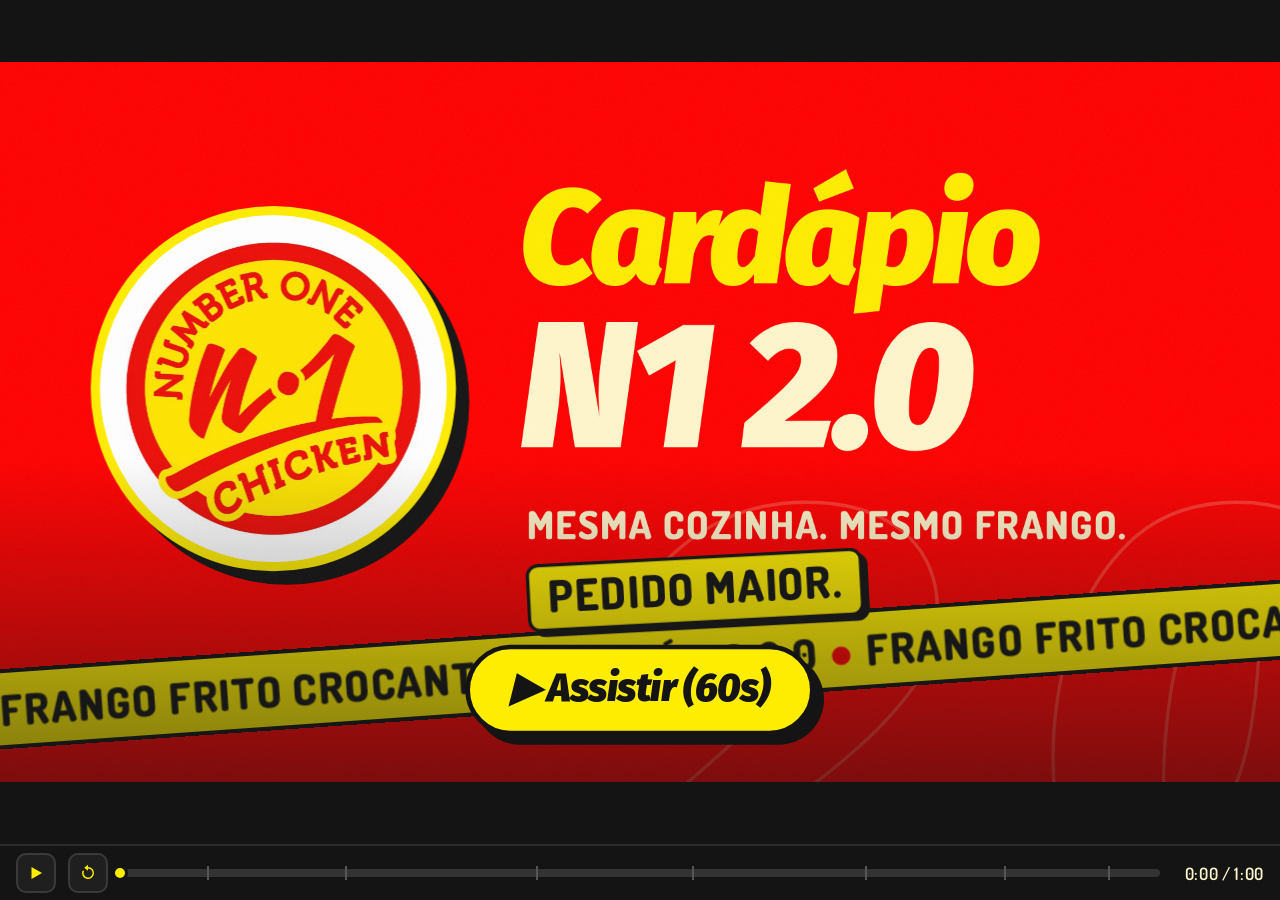
==== video.html @ d9e5ebc5 "Publica site n1-cardapio-2 Co-Authored-By: Claude Opus 5.5 <noreply@anthropic.com>" ====
<!doctype html>
<html lang="pt-BR">
<head>
<meta charset="utf-8">
<meta name="viewport" content="width=device-width,initial-scale=1">
<title>Cardápio N1 2.0</title>
<link rel="stylesheet" href="assets/fonts/fonts.css">
<style>
:root{--y:#FFED00;--r:#FF0000;--b:#5A2A12;--c:#FFF6CC;--k:#141414}
*{box-sizing:border-box;margin:0;padding:0}
html,body{width:100%;height:100%;background:#141414;overflow:hidden;font-family:'Fira Sans',system-ui,sans-serif;color:var(--k);-webkit-font-smoothing:antialiased}
#app{position:fixed;inset:0;display:flex;flex-direction:column;background:#141414}
#view{position:relative;flex:1;overflow:hidden;background:#141414}
#stage{position:absolute;left:0;top:0;width:1920px;height:1080px;transform-origin:0 0;overflow:hidden;background:var(--r)}
.scene{position:absolute;inset:0;overflow:hidden;display:none}
.h{font-weight:900;font-style:italic;letter-spacing:-.025em;line-height:.95}
.m{display:inline-block;overflow:hidden;vertical-align:bottom;padding:.06em .12em .12em .04em;margin:-.06em -.12em -.12em -.04em}
.w{display:inline-block;will-change:transform}
.ds{font-family:Dosis,sans-serif;font-weight:800;text-transform:uppercase;letter-spacing:.04em}
.stk{border:5px solid var(--k);box-shadow:8px 8px 0 var(--k);border-radius:30px}
.abs{position:absolute}
img{display:block}
.ph{width:100%;height:100%;object-fit:cover}
.circle{border-radius:50%;overflow:hidden}

/* S1 */
#s1{background:var(--r)}
.s1-ghost{position:absolute;right:-120px;bottom:-300px;font-size:860px;color:transparent;-webkit-text-stroke:5px rgba(255,246,204,.22);opacity:0}
.s1-logo{position:absolute;left:150px;top:230px;width:520px;height:520px;border-radius:50%;background:#fff;box-shadow:0 0 0 14px var(--y),20px 20px 0 14px var(--k)}
.s1-logo img{width:100%;height:100%;object-fit:cover;border-radius:50%}
.s1-t1{position:absolute;left:780px;top:170px;font-size:200px;color:var(--y)}
.s1-t2{position:absolute;left:780px;top:360px;font-size:270px;color:var(--c)}
.s1-sub{position:absolute;left:790px;top:660px;font-size:58px;color:var(--c);line-height:1.15}
.s1-hl{display:inline-block;margin-top:14px;background:var(--y);color:var(--k);padding:6px 26px 10px;border:5px solid var(--k);box-shadow:8px 8px 0 var(--k);border-radius:18px;font-size:66px}
.s1-band{position:absolute;left:-200px;top:925px;width:2400px;height:120px;background:var(--y);border-top:6px solid var(--k);border-bottom:6px solid var(--k);transform-origin:0 50%;overflow:hidden;display:flex;align-items:center}
.s1-track{white-space:nowrap;font-size:64px;color:var(--k)}
.s1-track span{color:var(--r)}

/* S2 */
#s2{background:var(--c)}
.s2-h{position:absolute;left:120px;top:80px;font-size:140px;color:var(--k)}
.s2-count{position:absolute;left:124px;top:250px;font-size:54px;color:var(--b)}
.s2-count b{font-family:'Fira Sans';font-style:italic;font-weight:900;color:var(--r);font-size:78px;letter-spacing:-.02em}
#grid{position:absolute;left:164px;top:390px;width:1600px;height:450px}
.card{position:absolute;left:0;top:0;width:118px;height:96px;background:#fff;border:3px solid var(--k);border-radius:12px;box-shadow:5px 5px 0 var(--k);overflow:hidden}
.card img{width:100%;height:58px;object-fit:cover;border-bottom:3px solid var(--k)}
.card i{position:absolute;left:8px;height:7px;border-radius:4px;background:var(--k)}
.card i.a{top:66px;width:70px;opacity:.85}.card i.b{top:79px;width:40px;background:var(--r)}
.card u{position:absolute;right:7px;top:68px;width:16px;height:16px;border-radius:50%;border:2px solid var(--k)}
.s2-band{position:absolute;left:-140px;top:560px;width:2200px;height:230px;background:var(--k);transform-origin:0 50%;display:flex;align-items:center;justify-content:center}
.s2-band .h{font-size:100px;color:var(--y)}
.s2-band em{font-style:italic;color:var(--c);background:var(--r);padding:0 .15em;border-radius:10px}

/* S3 */
#s3{background:var(--b)}
.s3-h{position:absolute;left:120px;top:60px;font-size:170px;color:var(--c)}
.s3-h em{font-style:italic;color:var(--y);font-size:240px}
.leak{position:absolute;top:340px;width:520px;height:660px;background:var(--y);overflow:hidden}
.leak.c{background:var(--c)}
.leak .top{position:absolute;left:0;top:0;width:100%;height:230px;clip-path:polygon(0 0,100% 0,100% 80%,0 100%);overflow:hidden;border-bottom:0}
.leak .top img{width:100%;height:100%;object-fit:cover}
.leak .num{position:absolute;left:24px;top:24px;width:86px;height:86px;border-radius:50%;background:var(--r);border:5px solid var(--k);color:var(--c);font:900 italic 54px/76px 'Fira Sans';text-align:center}
.leak .hero{position:absolute;left:34px;top:240px;font-size:104px;color:var(--r)}
.leak .lbl{position:absolute;left:40px;top:370px;font-size:30px;color:var(--b)}
.leak p{position:absolute;left:40px;right:36px;top:420px;font-size:36px;font-weight:700;line-height:1.2;color:var(--k)}

/* S4 */
#s4{background:var(--y)}
.s4-h{position:absolute;left:120px;top:60px;font-size:130px;color:var(--k)}
.s4-h em{font-style:italic;color:var(--r)}
.col{position:absolute;top:290px;width:520px;height:760px;background:var(--c);text-align:center}
.col.mid{background:var(--r);top:260px;height:800px}
.col .who{margin-top:40px;font-size:108px;color:var(--k)}
.col.mid .who{color:var(--y)}
.col .pic{width:360px;height:360px;margin:26px auto 0;border-radius:50%;overflow:hidden;border:6px solid var(--k);box-shadow:8px 8px 0 var(--k);background:var(--y)}
.col .nm{margin-top:34px;font-size:42px;color:var(--b)}
.col.mid .nm{color:var(--c)}
.col .pr{margin-top:4px;font-size:88px;color:var(--k)}
.col.mid .pr{color:var(--y)}
.badge{position:absolute;right:-95px;top:170px;width:190px;height:190px;background:var(--y);display:flex;align-items:center;justify-content:center;text-align:center;font-size:30px;line-height:1.02;color:var(--k);z-index:3}
.badge-in{filter:drop-shadow(8px 8px 0 #141414)}

/* S5 */
#s5{background:var(--c)}
.s5-h{position:absolute;left:120px;top:60px;font-size:140px;color:var(--k)}
.s5-h em{font-style:italic;background:var(--r);color:var(--y);padding:0 .14em;border-radius:18px}
.s5-card{position:absolute;left:120px;top:300px;width:860px;height:680px;background:var(--y);overflow:hidden}
.s5-card .ph{position:absolute;inset:0}
.s5-trio{clip-path:circle(0% at 70% 50%)}
.s5-chip{position:absolute;left:30px;bottom:30px;background:var(--k);color:var(--y);padding:14px 30px 18px;border-radius:22px;border:5px solid var(--k)}
.s5-chip .lb{height:44px;overflow:hidden;position:relative;font-size:38px;color:var(--c)}
.s5-chip .lb span{position:absolute;left:0;top:0;white-space:nowrap}
.s5-chip .pz{font-size:92px}
.fly{position:absolute;width:300px;height:300px;border-radius:50%;overflow:hidden;border:6px solid var(--k);box-shadow:8px 8px 0 var(--k);background:var(--y);z-index:4}
.fly-t{position:absolute;z-index:5;background:var(--k);color:var(--y);font-size:36px;padding:6px 18px;border-radius:12px}
.s5-r{position:absolute;left:1180px;top:330px;width:680px}
.s5-r .lb{font-size:44px;color:var(--b)}
.s5-r .big{font-size:150px;color:var(--k);margin-top:8px}
.meter{margin-top:26px;width:640px;height:46px;border:5px solid var(--k);border-radius:30px;overflow:hidden;background:#fff;box-shadow:6px 6px 0 var(--k)}
.meter div{width:100%;height:100%;background:var(--r);transform-origin:0 50%;transform:scaleX(0)}
.s5-selo{position:absolute;left:1180px;top:720px;background:var(--r);color:var(--y);padding:22px 40px 28px;z-index:3}
.s5-selo .h{font-size:110px}
.s5-selo .ds{font-size:40px;color:var(--c);margin-top:6px}

/* S6 */
#s6{background:var(--r)}
.s6-h{position:absolute;left:120px;top:80px;font-size:104px;color:var(--y)}
.s6-card{position:absolute;left:310px;top:300px;width:1300px;height:600px;background:var(--c)}
.s6-card .pic{position:absolute;left:0;top:0;width:580px;height:100%;overflow:hidden;clip-path:polygon(0 0,100% 0,86% 100%,0 100%);border-radius:25px 0 0 25px}
.s6-card .txt{position:absolute;left:600px;top:60px}
.s6-card .nm{font-size:48px;color:var(--b)}
.s6-old{position:relative;display:inline-block;margin-top:18px;font-size:84px;font-weight:700;color:var(--b)}
.s6-old i{position:absolute;left:-8px;right:-8px;top:52%;height:10px;background:var(--r);border-radius:6px;transform-origin:0 50%;transform:scaleX(0)}
.s6-new{font-size:150px;color:var(--k);margin-top:6px}
.s6-tag{position:absolute;right:-50px;bottom:-56px;background:var(--y);padding:16px 34px 22px;font-size:58px;color:var(--k);z-index:3}
.s6-cmv{position:absolute;left:316px;top:968px;font-size:42px;color:var(--c)}
.s6-cmv b{color:var(--y)}

/* S7 */
#s7{background:var(--k)}
.s7-h{position:absolute;left:120px;top:70px;font-size:170px;color:var(--y)}
.s7-sub{position:absolute;left:124px;top:280px;font-size:50px;font-weight:700;color:var(--c);line-height:1.25}
.s7-sub3{position:absolute;left:124px;top:440px;font-size:54px;font-weight:800;color:var(--y)}
.s7-row{position:absolute;left:124px;width:880px}
.s7-row .ds{font-size:38px;color:var(--c);margin-bottom:12px}
.s7-bar{height:84px;border-radius:18px;border:5px solid var(--c);transform-origin:0 50%;display:flex;align-items:center;justify-content:flex-end;padding-right:24px}
.s7-bar b{font:900 italic 52px 'Fira Sans';color:var(--k)}
#days{position:absolute;left:1130px;top:600px;width:660px;height:330px;display:flex;align-items:flex-end;gap:14px}
#days div{flex:1;height:100%;background:var(--y);border-radius:8px 8px 0 0;transform-origin:50% 100%;transform:scaleY(0)}
#days div:nth-child(2n){background:var(--r)}
.s7-day{position:absolute;left:1130px;top:950px;font-size:42px;color:var(--c)}
.s7-day b{color:var(--y)}

/* S8 */
#s8{background:var(--y)}
.s8-band{position:absolute;left:-200px;top:470px;width:2400px;height:330px;background:var(--r);border-top:8px solid var(--k);border-bottom:8px solid var(--k);transform-origin:0 50%}
.s8-logo{position:absolute;left:780px;top:80px;width:360px;height:360px;border-radius:50%;background:#fff;box-shadow:0 0 0 12px var(--r),16px 16px 0 12px var(--k)}
.s8-logo img{width:100%;height:100%;object-fit:cover;border-radius:50%}
.s8-t{position:absolute;left:0;right:0;top:500px;text-align:center;font-size:250px;color:var(--y)}
.s8-f{position:absolute;left:0;right:0;top:870px;text-align:center;font-size:56px;color:var(--k)}

/* wipes, grain, overlay */
#wipe{position:absolute;inset:0;z-index:50;pointer-events:none;overflow:hidden}
.wb{position:absolute;left:0;top:-20px;width:3000px;height:1120px;transform:translateX(2400px) skewX(-20deg)}
.wr{background:var(--r);z-index:3}.wy{background:var(--y);z-index:2}.wk{background:var(--k);z-index:1}
#grain{position:absolute;left:-100px;top:-100px;width:2120px;height:1280px;z-index:60;pointer-events:none;opacity:.06;background-image:url("data:image/svg+xml;utf8,<svg xmlns='http://www.w3.org/2000/svg' width='320' height='320'><filter id='n'><feTurbulence type='fractalNoise' baseFrequency='.85' numOctaves='3' stitchTiles='stitch'/><feColorMatrix type='saturate' values='0'/></filter><rect width='100%' height='100%' filter='url(%23n)'/></svg>")}
.ov{position:absolute;inset:0;z-index:70;display:flex;align-items:flex-end;justify-content:center;padding-bottom:70px;background:linear-gradient(to top,rgba(20,20,20,.55),rgba(20,20,20,0) 45%)}
.ov[hidden]{display:none}
.bigbtn{font:900 italic 60px 'Fira Sans';letter-spacing:-.02em;background:var(--y);color:var(--k);border:7px solid var(--k);box-shadow:14px 14px 0 var(--k);border-radius:999px;padding:22px 60px 28px;cursor:pointer;transition:transform .25s cubic-bezier(.2,.8,.2,1),box-shadow .25s cubic-bezier(.2,.8,.2,1)}
.bigbtn:hover{transform:translate(-4px,-4px);box-shadow:18px 18px 0 var(--k)}
.bigbtn:active{transform:translate(8px,8px);box-shadow:6px 6px 0 var(--k)}
.bigbtn:focus-visible{outline:6px solid var(--c);outline-offset:8px}

/* controls */
#bar{height:56px;flex:none;display:flex;align-items:center;gap:12px;padding:0 16px;background:#141414;color:var(--c);font-family:Dosis,sans-serif;font-weight:600;border-top:2px solid #2a2a2a}
#bar button{flex:none;width:40px;height:40px;border-radius:10px;border:2px solid #3a3a3a;background:#1f1f1f;color:var(--y);cursor:pointer;display:flex;align-items:center;justify-content:center}
#bar button:hover{background:#2a2a2a;border-color:var(--y)}
#bar button:focus-visible{outline:3px solid var(--y);outline-offset:2px}
#bar svg{width:18px;height:18px;fill:currentColor}
#track{position:relative;flex:1;height:26px;cursor:pointer;display:flex;align-items:center;touch-action:none}
#track .rail{position:relative;width:100%;height:8px;border-radius:6px;background:#333;overflow:hidden}
#fill{position:absolute;left:0;top:0;height:100%;width:0;background:var(--y)}
#track .tick{position:absolute;top:50%;width:2px;height:14px;margin-top:-7px;background:#555;pointer-events:none}
#knob{position:absolute;top:50%;width:16px;height:16px;margin:-8px 0 0 -8px;border-radius:50%;background:var(--y);border:3px solid #141414;left:0;pointer-events:none}
#time{flex:none;min-width:92px;text-align:right;font-size:17px;letter-spacing:.04em;font-variant-numeric:tabular-nums}
</style>
</head>
<body>
<div id="app">
<div id="view">
<div id="stage">

<!-- 1 -->
<section class="scene" id="s1">
  <div class="s1-ghost h" id="s1ghost">2.0</div>
  <div class="s1-band" id="s1band"><div class="s1-track ds" id="s1track"></div></div>
  <div class="s1-logo" id="s1logo"><img src="assets/brand/logo.jpg" alt="N1 Chicken"></div>
  <div class="s1-t1 h" id="s1t1">Cardápio</div>
  <div class="s1-t2 h" id="s1t2">N1 2.0</div>
  <div class="s1-sub ds">
    <div id="s1a">Mesma cozinha. Mesmo frango.</div>
    <div class="s1-hl" id="s1hl">Pedido maior.</div>
  </div>
</section>

<!-- 2 -->
<section class="scene" id="s2">
  <div class="s2-h h" id="s2h">O upsell existe no iFood.</div>
  <div class="s2-count ds" id="s2c"><b id="c47">0</b>% dos pedidos sem extra · <b id="c6">0</b> grupos de adicionais</div>
  <div id="grid"></div>
  <div class="s2-band" id="s2band"><div class="h" id="s2bt">e a gente deixa <em>dinheiro</em> na mesa.</div></div>
</section>

<!-- 3 -->
<section class="scene" id="s3">
  <div class="s3-h h" id="s3h"><em>3</em> vazamentos</div>
  <div class="leak stk" id="lk1" style="left:120px">
    <div class="top"><img src="assets/prod/dois-burgers.jpg" alt=""></div>
    <div class="num">1</div>
    <div class="hero h" id="lk1n">0%</div>
    <div class="lbl ds">vendidos em 30 dias</div>
    <p>O #1 da marca, 10.718 vendidos, não tem adicional</p>
  </div>
  <div class="leak c stk" id="lk2" style="left:700px">
    <div class="top"><img src="assets/brand/capa.png" alt=""></div>
    <div class="num">2</div>
    <div class="hero h" id="lk2n">R$ 0,00</div>
    <div class="lbl ds">é o preço do 1º item</div>
    <p>O primeiro item da loja é um cupom de R$ 0,01 que pede para não comprar</p>
  </div>
  <div class="leak stk" id="lk3" style="left:1280px">
    <div class="top"><img src="assets/prod/maioneses.jpg" alt=""></div>
    <div class="num">3</div>
    <div class="hero h" id="lk3n">R$ 0,00</div>
    <div class="lbl ds">de CMV no kit</div>
    <p>Kit 4 maioneses a R$ 14,90: CMV de até 50%</p>
  </div>
</section>

<!-- 4 -->
<section class="scene" id="s4">
  <div class="s4-h h" id="s4h"><em>Novo:</em> comece pela fome.</div>
  <div class="col stk" id="col1" style="left:120px">
    <div class="who h">Só eu</div>
    <div class="pic"><img class="ph" src="assets/prod/trio-burger.jpg" alt=""></div>
    <div class="nm ds">Trio Burger</div>
    <div class="pr h" id="p1">R$ 44,90</div>
  </div>
  <div class="col mid stk" id="col2" style="left:700px">
    <div class="badge-in" id="badgeW"><div class="badge ds" id="badge">Mais<br>escolhido</div></div>
    <div class="who h">Pra dividir</div>
    <div class="pic"><img class="ph" src="assets/prod/combo-m.jpg" alt=""></div>
    <div class="nm ds">Combo M</div>
    <div class="pr h" id="p2">R$ 79,90</div>
  </div>
  <div class="col stk" id="col3" style="left:1280px">
    <div class="who h">A galera</div>
    <div class="pic"><img class="ph" src="assets/prod/combo-g.jpg" alt=""></div>
    <div class="nm ds">Combo G</div>
    <div class="pr h" id="p3">R$ 139,90</div>
  </div>
</section>

<!-- 5 -->
<section class="scene" id="s5">
  <div class="s5-h h" id="s5h">Vira Trio por <em>+ R$ 13</em></div>
  <div class="s5-card stk" id="s5card">
    <img class="ph" src="assets/prod/chicken-burger.jpg" alt="">
    <img class="ph s5-trio" id="s5trio" src="assets/prod/trio-burger.jpg" alt="">
    <div class="s5-chip" id="s5chip">
      <div class="lb ds"><span id="lbA">Chicken Burger</span><span id="lbB">Trio Burger</span></div>
      <div class="pz h" id="s5p">R$ 31,90</div>
    </div>
  </div>
  <div class="fly" id="fb" style="left:830px;top:250px"><img class="ph" src="assets/prod/batata.jpg" alt=""></div>
  <div class="fly-t ds" id="fbt" style="left:900px;top:520px">+ batata</div>
  <div class="fly" id="fc" style="left:830px;top:640px"><img class="ph" src="assets/prod/coca.jpg" alt=""></div>
  <div class="fly-t ds" id="fct" style="left:920px;top:905px">+ coca</div>
  <div class="s5-r">
    <div class="lb ds" id="s5l">Margem por pedido</div>
    <div class="big h" id="s5m">R$ 24,87</div>
    <div class="meter" id="s5met"><div id="s5fill"></div></div>
  </div>
  <div class="s5-selo stk" id="s5selo">
    <div class="h">+ R$ 7,24</div>
    <div class="ds">de margem por pedido</div>
  </div>
</section>

<!-- 6 -->
<section class="scene" id="s6">
  <div class="s6-h h" id="s6h">Adicional no item certo.</div>
  <div class="s6-card stk" id="s6card">
    <div class="pic"><img class="ph" id="s6img" src="assets/prod/dois-burgers.jpg" alt=""></div>
    <div class="txt">
      <div class="nm ds" id="s6nm">2 Burguers + batata e Coca</div>
      <div class="s6-old" id="s6old">Hoje R$ 44,90<i id="s6strike" style="display:none"></i></div>
      <div class="s6-new h" id="s6new">R$ 44,90</div>
    </div>
    <div class="s6-tag stk h" id="s6tag">+ R$ 9,24 de margem por aceite</div>
  </div>
  <div class="s6-cmv ds" id="s6cmv">Com 20% de aceite no #1 da marca: <b id="s6c">R$ 0,0 mil</b> de margem em 30 dias</div>
</section>

<!-- 7 -->
<section class="scene" id="s7">
  <div class="s7-h h" id="s7h">Teste de <span id="d14">1</span> dias.</div>
  <div class="s7-sub">
    <div id="s7a">Metade das vitrines com o cardápio novo.</div>
    <div id="s7b">Metade com o atual.</div>
  </div>
  <div class="s7-sub3" id="s7c">Mede conversão, ticket médio e margem.</div>
  <div class="s7-row" id="r1" style="top:590px"><div class="ds">Cardápio novo</div><div class="s7-bar" id="b1" style="background:var(--y);border-color:var(--y)"><b id="b1n">0%</b></div></div>
  <div class="s7-row" id="r2" style="top:790px"><div class="ds">Cardápio atual</div><div class="s7-bar" id="b2" style="background:var(--c)"><b id="b2n">0%</b></div></div>
  <div id="days"></div>
  <div class="s7-day ds" id="s7d">Dia <b id="dn">0</b> de 14</div>
</section>

<!-- 8 -->
<section class="scene" id="s8">
  <div class="s8-band" id="s8band"></div>
  <div class="s8-logo" id="s8logo"><img src="assets/brand/logo.jpg" alt="N1 Chicken"></div>
  <div class="s8-t h" id="s8t">Pede o trio.</div>
  <div class="s8-f ds" id="s8f">N1 Chicken · Frango frito crocante</div>
</section>

<div id="wipe"><div class="wb wk" id="wk"></div><div class="wb wy" id="wy"></div><div class="wb wr" id="wr"></div></div>
<div id="grain"></div>
<div class="ov" id="ovStart"><button class="bigbtn" id="btnStart" type="button">▶ Assistir (60s)</button></div>
<div class="ov" id="ovEnd" hidden><button class="bigbtn" id="btnAgain" type="button">↻ Ver de novo</button></div>
</div>
</div>
<div id="bar">
  <button id="bPlay" type="button" aria-label="Play"><svg viewBox="0 0 24 24" id="icPlay"><path d="M6 4l14 8-14 8z"/></svg></button>
  <button id="bRe" type="button" aria-label="Reiniciar"><svg viewBox="0 0 24 24"><path d="M12 4a8 8 0 1 1-7.4 5h2.3A6 6 0 1 0 12 6v3L7 5l5-4z"/></svg></button>
  <div id="track" aria-label="Progresso"><div class="rail"><div id="fill"></div></div><div id="knob"></div></div>
  <div id="time">0:00 / 1:00</div>
</div>
</div>

<script>
(function(){
'use strict';
var DUR = 60, POSTER = 4.2;
var E = 'cubic-bezier(.2,.8,.2,1)';
var RM = window.matchMedia && window.matchMedia('(prefers-reduced-motion: reduce)').matches;
var $ = function(id){ return document.getElementById(id); };
var anims = [], counters = [], seen = new WeakSet();

/* animation helper: WAAPI paused, scrubbed by timeline */
function A(el, kf, t0, dur, opt){
  opt = opt || {};
  var fill = seen.has(el) ? 'forwards' : 'both';
  seen.add(el);
  var it = opt.it || 1;
  var timing = RM
    ? {duration: 1, delay: t0 * 1000, fill: fill, easing: 'linear', iterations: 1}
    : {duration: dur * 1000, delay: t0 * 1000, fill: fill, easing: opt.ease || E, iterations: it};
  if (RM && it > 1) return;
  var a = el.animate(kf, timing); a.pause(); anims.push(a); return a;
}
function C(el, from, to, t0, dur, fmt){ counters.push({el:el, a:from, b:to, t0:t0, d:dur, f:fmt}); }
var brl = function(v){ return 'R$ ' + v.toFixed(2).replace('.', ','); };
var int = function(v){ return Math.round(v).toLocaleString("pt-BR"); };
var pct0 = function(v){ return Math.round(v) + '%'; };
var pct1 = function(v){ return v.toFixed(1).replace('.', ',') + '%'; };

/* split words into masked spans */
function split(el){
  var out = [], nodes = Array.prototype.slice.call(el.childNodes);
  el.innerHTML = '';
  nodes.forEach(function(n){
    if (n.nodeType === 3){
      n.textContent.split(/(\s+)/).forEach(function(p){
        if (!p) return;
        if (/^\s+$/.test(p)){ el.appendChild(document.createTextNode(' ')); return; }
        out.push(wrap(el, document.createTextNode(p)));
      });
    } else if (n.nodeName === 'BR'){ el.appendChild(n); }
    else out.push(wrap(el, n));
  });
  return out;
}
function wrap(el, node){
  var m = document.createElement('span'); m.className = 'm';
  var w = document.createElement('span'); w.className = 'w';
  w.appendChild(node); m.appendChild(w); el.appendChild(m); return w;
}
function reveal(el, t0, st, dur){
  split(el).forEach(function(w, i){
    A(w, [{transform:'translateY(115%) rotate(7deg)'}, {transform:'translateY(0%) rotate(0deg)'}], t0 + i * (st || .07), dur || .75);
  });
}
function up(el, t0, dur, dist){
  A(el, [{opacity:0, transform:'translateY(' + (dist || 60) + 'px)'}, {opacity:1, transform:'translateY(0px)'}], t0, dur || .7);
}
/* spring pop keyframes with final rotation */
function popKF(r){
  return [
    {transform:'rotate(' + (r - 40) + 'deg) scale(0)', easing:E},
    {transform:'rotate(' + (r + 8) + 'deg) scale(1.16)', offset:.5, easing:'ease-in-out'},
    {transform:'rotate(' + (r - 3) + 'deg) scale(.94)', offset:.75, easing:'ease-in-out'},
    {transform:'rotate(' + r + 'deg) scale(1)'}
  ];
}
function riseKF(r, dy){
  dy = dy || 1000;
  return [
    {transform:'translateY(' + dy + 'px) rotate(' + (r + 10) + 'deg)', easing:E},
    {transform:'translateY(-28px) rotate(' + (r - 1.5) + 'deg)', offset:.6, easing:'ease-in-out'},
    {transform:'translateY(0px) rotate(' + r + 'deg)'}
  ];
}
function spinKF(){
  return [
    {transform:'rotate(-720deg) scale(0)', easing:E},
    {transform:'rotate(14deg) scale(1.12)', offset:.55, easing:'ease-in-out'},
    {transform:'rotate(-6deg) scale(.95)', offset:.76, easing:'ease-in-out'},
    {transform:'rotate(2deg) scale(1.02)', offset:.9, easing:'ease-in-out'},
    {transform:'rotate(0deg) scale(1)'}
  ];
}
var L = {ease:'linear'};

/* ---------- SCENE 1 (0 a 5) ---------- */
$('s1track').innerHTML = new Array(9).join('Frango frito crocante <span>●</span> Cardápio 2.0 <span>●</span> ');
A($('s1band'), [{transform:'rotate(-4deg) scaleX(0)'}, {transform:'rotate(-4deg) scaleX(1)'}], .2, .8);
A($('s1track'), [{transform:'translateX(0px)'}, {transform:'translateX(-1100px)'}], 0, 5, L);
A($('s1logo'), spinKF(), .1, 1.4, L);
A($('s1ghost'), [{opacity:0, transform:'translateX(300px)'}, {opacity:1, transform:'translateX(0px)'}], .5, 2.2);
reveal($('s1t1'), .85, .08, .8);
reveal($('s1t2'), 1.1, .1, .85);
reveal($('s1a'), 1.9, .12, .7);
A($('s1hl'), popKF(-3), 2.9, .9, L);

/* ---------- SCENE 2 (5 a 13) ---------- */
var PICS = ['trio-burger','chicken-burger','bbc','caixa-p','caixa-m','combo-m','combo-g','combo-gg','super-combo','batata','coca','brigadeiro','maioneses','trio-caixa-p','dois-burgers-cocas','onion-burger','garlic-bacon','bites-p','bites-m','caixa-g','onion-rings','batata-cheddar','salada-burger','churros','coca-zero','coca-2l','executivo','parmegiana','fricasse','estrogonofe','bbq','combo-p','tradicional','pure','aipim','arroz','salada','frango-salada','dois-burgers','trio-caixa-m'];
var CAT = ['#FF0000','#FFED00','#5A2A12','#141414','#FFF6CC','#FF8A00'];
var seed = 7; function rnd(){ seed = (seed * 16807) % 2147483647; return (seed - 1) / 2147483646; }
var grid = $('grid'), N = 47, pos = [];
for (var i = 0; i < N; i++){
  var c = i % 12, r = Math.floor(i / 12);
  pos.push({x: c * 134 + (r === 3 ? 67 : 0), y: r * 114});
}
function shuffle(){ var p = pos.slice(); for (var k = p.length - 1; k > 0; k--){ var j = Math.floor(rnd() * (k + 1)); var t = p[k]; p[k] = p[j]; p[j] = t; } return p; }
var P1 = shuffle(), P2 = shuffle();
var order = pos.map(function(_, k){ return k; }).sort(function(){ return rnd() - .5; });
for (i = 0; i < N; i++){
  var d = document.createElement('div'); d.className = 'card';
  d.innerHTML = '<img src="assets/prod/' + PICS[i % PICS.length] + '.jpg" alt=""><i class="a"></i><i class="b"></i><u style="background:' + CAT[i % 6] + '"></u>';
  grid.appendChild(d);
  var p0 = pos[i], r0 = (rnd() - .5) * 8, rA = (rnd() - .5) * 80;
  var tr = function(p, rr){ return 'translate(' + p.x + 'px,' + p.y + 'px) rotate(' + rr + 'deg)'; };
  var t0 = 5.45 + order.indexOf(i) * .032;
  A(d, [{transform:'translate(' + p0.x + 'px,' + (p0.y - 1300) + 'px) rotate(' + rA + 'deg)'}, {transform:tr(p0, r0)}], t0, .75, {ease:'cubic-bezier(.3,1.35,.5,1)'});
  var r1 = (rnd() - .5) * 24, r2 = (rnd() - .5) * 24, st = order.indexOf(i) * .005;
  A(d, [{transform:tr(p0, r0)}, {transform:tr(P1[i], r1)}], 8.05 + st, .6);
  A(d, [{transform:tr(P1[i], r1)}, {transform:tr(P2[i], r2)}], 8.85 + st, .6);
  A(d, [{transform:tr(P2[i], r2)}, {transform:tr(p0, r0)}], 9.65 + st, .6);
  A(d, [{opacity:1, filter:'grayscale(0)'}, {opacity:.22, filter:'grayscale(1)'}], 10.45, .5);
}
reveal($('s2h'), 5.2, .08, .75);
up($('s2c'), 5.7, .6, 40);
C($('c47'), 0, 88, 5.7, 1.9, int);
C($('c6'), 0, 6, 5.9, 1.6, int);
A($('s2band'), [{transform:'rotate(-3deg) scaleX(0)'}, {transform:'rotate(-3deg) scaleX(1)'}], 10.35, .55);
reveal($('s2bt'), 10.6, .07, .7);

/* ---------- SCENE 3 (13 a 24) ---------- */
reveal($('s3h'), 13.2, .12, .8);
[['lk1', 14.2, -2, 10718, int], ['lk2', 16.8, 1.5, 0.01, brl], ['lk3', 19.4, -1.5, 50, pct0]].forEach(function(o){
  var el = $(o[0]);
  A(el, riseKF(o[2]), o[1], 1.0, L);
  A(el.querySelector('.top img'), [{transform:'scale(1.45)'}, {transform:'scale(1)'}], o[1], 1.8);
  A(el.querySelector('.num'), popKF(0), o[1] + .35, .8, L);
  up(el.querySelector('.hero'), o[1] + .35, .6, 30);
  C($(o[0] + 'n'), 0, o[3], o[1] + .4, 1.1, o[4]);
  up(el.querySelector('.lbl'), o[1] + .5, .5, 20);
  up(el.querySelector('p'), o[1] + .55, .6, 30);
});
/* all three shake once at the end as a leak alarm */
['lk1','lk2','lk3'].forEach(function(id, k){
  var r = [-2, 1.5, -1.5][k];
  A($(id), [{transform:'translateY(0px) rotate(' + r + 'deg)'}, {transform:'translateY(-18px) rotate(' + (r - 3) + 'deg)'}, {transform:'translateY(0px) rotate(' + (r + 2) + 'deg)'}, {transform:'translateY(0px) rotate(' + r + 'deg)'}], 22.3 + k * .12, .6, {ease:'ease-in-out'});
});

/* ---------- SCENE 4 (24 a 33) ---------- */
reveal($('s4h'), 24.2, .08, .75);
[['col1', 24.85, 44.9], ['col2', 25.1, 79.9], ['col3', 25.35, 139.9]].forEach(function(o, k){
  var el = $(o[0]);
  A(el, [{transform:'translateY(1000px) scale(1)', easing:E}, {transform:'translateY(-30px) scale(1)', offset:.62, easing:'ease-in-out'}, {transform:'translateY(0px) scale(1)'}], o[1], 1.1, L);
  A(el.querySelector('.pic'), popKF(0), o[1] + .4, .9, L);
  C($('p' + (k + 1)), 0, o[2], o[1] + .5, 1.0, brl);
});
A($('col1'), [{transform:'translateY(0px) scale(1)'}, {transform:'translateY(20px) scale(.94)'}], 27.0, .7);
A($('col3'), [{transform:'translateY(0px) scale(1)'}, {transform:'translateY(20px) scale(.94)'}], 27.0, .7);
A($('col1'), [{opacity:1}, {opacity:.72}], 27.0, .7);
A($('col3'), [{opacity:1}, {opacity:.72}], 27.0, .7);
A($('col2'), [{transform:'translateY(0px) scale(1)'}, {transform:'translateY(-26px) scale(1.06)'}], 27.0, .7);
(function(){
  var pts = [], n = 22;
  for (var k = 0; k < n * 2; k++){
    var a = Math.PI * k / n, rr = k % 2 ? 43 : 50;
    pts.push((50 + rr * Math.cos(a)).toFixed(2) + '% ' + (50 + rr * Math.sin(a)).toFixed(2) + '%');
  }
  $('badge').style.clipPath = 'polygon(' + pts.join(',') + ')';
})();
A($('badge'), popKF(12), 27.2, .9, L);
A($('badge'), [{transform:'rotate(12deg) scale(1)'}, {transform:'rotate(12deg) scale(1.13)'}, {transform:'rotate(12deg) scale(1)'}], 28.2, .8, {ease:'ease-in-out', it:6});

/* ---------- SCENE 5 (33 a 43) ---------- */
reveal($('s5h'), 33.2, .08, .75);
A($('s5card'), [{transform:'translateX(-1300px) rotate(-8deg) scale(1)', easing:E}, {transform:'translateX(30px) rotate(1deg) scale(1)', offset:.6, easing:'ease-in-out'}, {transform:'translateX(0px) rotate(0deg) scale(1)'}], 33.55, 1.0, L);
up($('s5chip'), 34.2, .6, 50);
A($('lbB'), [{transform:'translateY(100%)'}, {transform:'translateY(0%)'}], 37.6, .5);
A($('lbA'), [{transform:'translateY(0%)'}, {transform:'translateY(-110%)'}], 37.6, .5);
up($('s5l'), 34.4, .6, 30);
up($('s5m'), 34.55, .7, 50);
up($('s5met'), 34.7, .6, 30);
A($('s5fill'), [{transform:'scaleX(0)'}, {transform:'scaleX(.775)'}], 34.9, 1.0);
A($('fb'), [{transform:'translate(1100px,-500px) rotate(160deg) scale(1)', easing:E}, {transform:'translate(-14px,10px) rotate(-12deg) scale(1)', offset:.65, easing:'ease-in-out'}, {transform:'translate(0px,0px) rotate(-6deg) scale(1)'}], 35.35, .85, L);
A($('fbt'), popKF(-4), 35.95, .7, L);
A($('fc'), [{transform:'translate(1100px,500px) rotate(-160deg) scale(1)', easing:E}, {transform:'translate(-14px,-10px) rotate(10deg) scale(1)', offset:.65, easing:'ease-in-out'}, {transform:'translate(0px,0px) rotate(5deg) scale(1)'}], 35.85, .85, L);
A($('fct'), popKF(3), 36.45, .7, L);
A($('fb'), [{transform:'translate(0px,0px) rotate(-6deg) scale(1)'}, {transform:'translate(-330px,120px) rotate(40deg) scale(0)'}], 37.25, .38, {ease:'cubic-bezier(.6,0,.9,.4)'});
A($('fc'), [{transform:'translate(0px,0px) rotate(5deg) scale(1)'}, {transform:'translate(-330px,-160px) rotate(-40deg) scale(0)'}], 37.3, .38, {ease:'cubic-bezier(.6,0,.9,.4)'});
A($('fbt'), [{opacity:1}, {opacity:0}], 37.2, .2);
A($('fct'), [{opacity:1}, {opacity:0}], 37.2, .2);
A($('s5trio'), [{clipPath:'circle(0% at 70% 50%)'}, {clipPath:'circle(85% at 50% 50%)'}], 37.55, .6);
A($('s5card'), [{transform:'translateX(0px) rotate(0deg) scale(1)'}, {transform:'translateX(0px) rotate(-1.5deg) scale(1.05)'}, {transform:'translateX(0px) rotate(0deg) scale(1)'}], 37.55, .6, {ease:'ease-out'});
C($('s5p'), 31.9, 44.9, 37.7, .9, brl);
C($('s5m'), 24.87, 32.11, 38.5, 1.6, brl);
A($('s5fill'), [{transform:'scaleX(.775)'}, {transform:'scaleX(1)'}], 38.5, 1.6);
A($('s5m'), [{color:'#141414'}, {color:'#FF0000'}], 40.0, .3);
A($('s5selo'), popKF(-4), 40.35, .9, L);

/* ---------- SCENE 6 (43 a 51) ---------- */
reveal($('s6h'), 43.2, .08, .75);
A($('s6card'), [{transform:'rotate(-8deg) scale(.4)', opacity:0, easing:E}, {transform:'rotate(1.5deg) scale(1.04)', opacity:1, offset:.6, easing:'ease-in-out'}, {transform:'rotate(0deg) scale(1)', opacity:1}], 43.65, 1.0, L);
A($('s6img'), [{transform:'scale(1.35)'}, {transform:'scale(1)'}], 43.65, 2.4);
up($('s6nm'), 44.2, .6, 30);
up($('s6old'), 44.4, .6, 30);
up($('s6new'), 44.6, .7, 50);
A($('s6strike'), [{transform:'scaleX(0)'}, {transform:'scaleX(1)'}], 45.25, .45);
C($('s6new'), 44.9, 59.8, 45.35, 1.1, brl);
A($('s6tag'), popKF(-5), 46.55, .9, L);
up($('s6cmv'), 47.5, .6, 30);
C($('s6c'), 0, 19.8, 47.6, 1.1, function(v){ return 'R$ ' + v.toFixed(1).replace('.', ',') + ' mil'; });

/* ---------- SCENE 7 (51 a 57) ---------- */
reveal($('s7h'), 51.15, .1, .75);
C($('d14'), 1, 14, 51.3, .9, int);
reveal($('s7a'), 51.85, .05, .6);
reveal($('s7b'), 52.3, .05, .6);
up($('r1'), 52.6, .5, 30);
up($('r2'), 52.8, .5, 30);
A($('b1'), [{transform:'scaleX(0)'}, {transform:'scaleX(1)'}], 52.75, 1.1);
A($('b2'), [{transform:'scaleX(0)'}, {transform:'scaleX(1)'}], 52.95, 1.1);
C($('b1n'), 0, 50, 52.75, 1.1, pct0);
C($('b2n'), 0, 50, 52.95, 1.1, pct0);
var days = $('days');
for (i = 0; i < 14; i++){
  var db = document.createElement('div'); days.appendChild(db);
  A(db, [{transform:'scaleY(0)'}, {transform:'scaleY(1)'}], 53.3 + i * .13, .5, {ease:'cubic-bezier(.3,1.4,.5,1)'});
}
up($('s7d'), 53.2, .5, 20);
C($('dn'), 0, 14, 53.3, 14 * .13 + .3, int);
reveal($('s7c'), 54.5, .06, .65);

/* ---------- SCENE 8 (57 a 60) ---------- */
A($('s8band'), [{transform:'rotate(-5deg) scaleX(0)'}, {transform:'rotate(-5deg) scaleX(1)'}], 57.0, .6);
A($('s8logo'), spinKF(), 57.1, 1.2, L);
reveal($('s8t'), 57.45, .1, .8);
up($('s8f'), 58.1, .7, 30);

/* ---------- wipes on every cut ---------- */
var CUTS = [5, 13, 24, 33, 43, 51, 57];
if (RM) $('wipe').style.display = 'none';
else CUTS.forEach(function(T){
  var kf = [{transform:'translateX(2400px) skewX(-20deg)'}, {transform:'translateX(-3400px) skewX(-20deg)'}], ez = {ease:'cubic-bezier(.75,0,.25,1)'};
  A($('wr'), kf, T - .4, .8, ez);
  A($('wy'), kf, T - .31, .8, ez);
  A($('wk'), kf, T - .24, .8, ez);
});

/* ---------- timeline ---------- */
var scenes = Array.prototype.map.call(document.querySelectorAll('.scene'), function(el, k){
  var s = [0, 5, 13, 24, 33, 43, 51, 57][k], e = [5, 13, 24, 33, 43, 51, 57, 60][k];
  return {el:el, s:s, e:e};
});
var grain = $('grain'), fillEl = $('fill'), knob = $('knob'), timeEl = $('time');
function mmss(x){ x = Math.max(0, Math.floor(x + .0001)); return Math.floor(x / 60) + ':' + ('0' + (x % 60)).slice(-2); }
function render(t, showUI){
  scenes.forEach(function(sc){
    var on = t >= sc.s && (t < sc.e || (sc.e === DUR && t >= DUR));
    var v = on ? 'block' : 'none';
    if (sc.el.style.display !== v) sc.el.style.display = v;
  });
  var ms = t * 1000;
  for (var k = 0; k < anims.length; k++) anims[k].currentTime = ms;
  for (k = 0; k < counters.length; k++){
    var c = counters[k], p = (t - c.t0) / c.d;
    p = p <= 0 ? 0 : p >= 1 ? 1 : p;
    if (RM) p = t >= c.t0 ? 1 : 0;
    var ez = 1 - Math.pow(1 - p, 3);
    var txt = c.f(c.a + (c.b - c.a) * ez);
    if (c.el.textContent !== txt) c.el.textContent = txt;
  }
  if (!RM){ var f = Math.floor(t * 12); grain.style.transform = 'translate(' + ((f * 37) % 90 - 45) + 'px,' + ((f * 53) % 90 - 45) + 'px)'; }
  if (showUI !== false){
    var pr = Math.min(1, t / DUR) * 100;
    fillEl.style.width = pr + '%'; knob.style.left = pr + '%';
    timeEl.textContent = mmss(t) + ' / ' + mmss(DUR);
  }
}

var t = 0, playing = false, started = false, last = 0;
var ovStart = $('ovStart'), ovEnd = $('ovEnd');
function setIcon(){
  $('icPlay').innerHTML = playing ? '<path d="M6 4h4v16H6zM14 4h4v16h-4z"/>' : '<path d="M6 4l14 8-14 8z"/>';
  $('bPlay').setAttribute('aria-label', playing ? 'Pausar' : 'Play');
}
function loop(now){
  if (!playing) return;
  var dt = Math.min(.1, (now - last) / 1000); last = now;
  t += dt;
  if (t >= DUR){ t = DUR; playing = false; render(t); ovEnd.hidden = false; setIcon(); return; }
  render(t);
  requestAnimationFrame(loop);
}
function play(){
  if (!started){ started = true; t = 0; }
  if (t >= DUR) t = 0;
  ovStart.hidden = true; ovEnd.hidden = true;
  playing = true; last = performance.now(); setIcon();
  requestAnimationFrame(loop);
}
function pause(){ playing = false; setIcon(); }
function toggle(){ if (playing) pause(); else play(); }
function restart(){ started = true; t = 0; render(0); play(); }

$('btnStart').addEventListener('click', play);
$('btnAgain').addEventListener('click', restart);
$('bPlay').addEventListener('click', toggle);
$('bRe').addEventListener('click', restart);
document.addEventListener('keydown', function(e){
  if (e.code === 'Space' || e.key === ' '){ e.preventDefault(); if (e.target && e.target.blur) e.target.blur(); if (!e.repeat) toggle(); }
});
document.addEventListener('keyup', function(e){ if (e.code === 'Space' || e.key === ' ') e.preventDefault(); });

/* scrub */
var track = $('track'), dragging = false;
CUTS.forEach(function(T){ var tk = document.createElement('div'); tk.className = 'tick'; tk.style.left = (T / DUR * 100) + '%'; track.appendChild(tk); });
function seekFromEvent(e){
  var r = track.getBoundingClientRect();
  var p = Math.max(0, Math.min(1, (e.clientX - r.left) / r.width));
  t = p * DUR; started = true; ovStart.hidden = true;
  ovEnd.hidden = t < DUR;
  render(t);
}
track.addEventListener('pointerdown', function(e){ dragging = true; track.setPointerCapture(e.pointerId); seekFromEvent(e); });
track.addEventListener('pointermove', function(e){ if (dragging) seekFromEvent(e); });
track.addEventListener('pointerup', function(){ dragging = false; });
track.addEventListener('pointercancel', function(){ dragging = false; });

/* fit stage */
var view = $('view'), stage = $('stage');
function fit(){
  var w = view.clientWidth, h = view.clientHeight, s = Math.min(w / 1920, h / 1080);
  stage.style.transform = 'translate(' + ((w - 1920 * s) / 2) + 'px,' + ((h - 1080 * s) / 2) + 'px) scale(' + s + ')';
}
window.addEventListener('resize', fit);
if (window.ResizeObserver) new ResizeObserver(fit).observe(view);
fit();

/* poster frame behind the start button */
render(POSTER, false);
timeEl.textContent = '0:00 / ' + mmss(DUR);
if (document.fonts && document.fonts.ready) document.fonts.ready.then(function(){ if (!started) render(POSTER, false); });
})();
</script>
</body>
</html>
---- assets/fonts/fonts.css ----
@font-face {
  font-family: 'Dosis';
  font-style: normal;
  font-weight: 600;
  font-display: swap;
  src: url(Dosis-600-normal-latin-ext.woff2) format('woff2');
  unicode-range: U+0100-02BA, U+02BD-02C5, U+02C7-02CC, U+02CE-02D7, U+02DD-02FF, U+0304, U+0308, U+0329, U+1D00-1DBF, U+1E00-1E9F, U+1EF2-1EFF, U+2020, U+20A0-20AB, U+20AD-20C0, U+2113, U+2C60-2C7F, U+A720-A7FF;
}
@font-face {
  font-family: 'Dosis';
  font-style: normal;
  font-weight: 600;
  font-display: swap;
  src: url(Dosis-600-normal-latin.woff2) format('woff2');
  unicode-range: U+0000-00FF, U+0131, U+0152-0153, U+02BB-02BC, U+02C6, U+02DA, U+02DC, U+0304, U+0308, U+0329, U+2000-206F, U+20AC, U+2122, U+2191, U+2193, U+2212, U+2215, U+FEFF, U+FFFD;
}
@font-face {
  font-family: 'Dosis';
  font-style: normal;
  font-weight: 700;
  font-display: swap;
  src: url(Dosis-700-normal-latin-ext.woff2) format('woff2');
  unicode-range: U+0100-02BA, U+02BD-02C5, U+02C7-02CC, U+02CE-02D7, U+02DD-02FF, U+0304, U+0308, U+0329, U+1D00-1DBF, U+1E00-1E9F, U+1EF2-1EFF, U+2020, U+20A0-20AB, U+20AD-20C0, U+2113, U+2C60-2C7F, U+A720-A7FF;
}
@font-face {
  font-family: 'Dosis';
  font-style: normal;
  font-weight: 700;
  font-display: swap;
  src: url(Dosis-700-normal-latin.woff2) format('woff2');
  unicode-range: U+0000-00FF, U+0131, U+0152-0153, U+02BB-02BC, U+02C6, U+02DA, U+02DC, U+0304, U+0308, U+0329, U+2000-206F, U+20AC, U+2122, U+2191, U+2193, U+2212, U+2215, U+FEFF, U+FFFD;
}
@font-face {
  font-family: 'Dosis';
  font-style: normal;
  font-weight: 800;
  font-display: swap;
  src: url(Dosis-800-normal-latin-ext.woff2) format('woff2');
  unicode-range: U+0100-02BA, U+02BD-02C5, U+02C7-02CC, U+02CE-02D7, U+02DD-02FF, U+0304, U+0308, U+0329, U+1D00-1DBF, U+1E00-1E9F, U+1EF2-1EFF, U+2020, U+20A0-20AB, U+20AD-20C0, U+2113, U+2C60-2C7F, U+A720-A7FF;
}
@font-face {
  font-family: 'Dosis';
  font-style: normal;
  font-weight: 800;
  font-display: swap;
  src: url(Dosis-800-normal-latin.woff2) format('woff2');
  unicode-range: U+0000-00FF, U+0131, U+0152-0153, U+02BB-02BC, U+02C6, U+02DA, U+02DC, U+0304, U+0308, U+0329, U+2000-206F, U+20AC, U+2122, U+2191, U+2193, U+2212, U+2215, U+FEFF, U+FFFD;
}
@font-face {
  font-family: 'Fira Sans';
  font-style: italic;
  font-weight: 700;
  font-display: swap;
  src: url(FiraSans-700-italic-latin-ext.woff2) format('woff2');
  unicode-range: U+0100-02BA, U+02BD-02C5, U+02C7-02CC, U+02CE-02D7, U+02DD-02FF, U+0304, U+0308, U+0329, U+1D00-1DBF, U+1E00-1E9F, U+1EF2-1EFF, U+2020, U+20A0-20AB, U+20AD-20C0, U+2113, U+2C60-2C7F, U+A720-A7FF;
}
@font-face {
  font-family: 'Fira Sans';
  font-style: italic;
  font-weight: 700;
  font-display: swap;
  src: url(FiraSans-700-italic-latin.woff2) format('woff2');
  unicode-range: U+0000-00FF, U+0131, U+0152-0153, U+02BB-02BC, U+02C6, U+02DA, U+02DC, U+0304, U+0308, U+0329, U+2000-206F, U+20AC, U+2122, U+2191, U+2193, U+2212, U+2215, U+FEFF, U+FFFD;
}
@font-face {
  font-family: 'Fira Sans';
  font-style: italic;
  font-weight: 800;
  font-display: swap;
  src: url(FiraSans-800-italic-latin-ext.woff2) format('woff2');
  unicode-range: U+0100-02BA, U+02BD-02C5, U+02C7-02CC, U+02CE-02D7, U+02DD-02FF, U+0304, U+0308, U+0329, U+1D00-1DBF, U+1E00-1E9F, U+1EF2-1EFF, U+2020, U+20A0-20AB, U+20AD-20C0, U+2113, U+2C60-2C7F, U+A720-A7FF;
}
@font-face {
  font-family: 'Fira Sans';
  font-style: italic;
  font-weight: 800;
  font-display: swap;
  src: url(FiraSans-800-italic-latin.woff2) format('woff2');
  unicode-range: U+0000-00FF, U+0131, U+0152-0153, U+02BB-02BC, U+02C6, U+02DA, U+02DC, U+0304, U+0308, U+0329, U+2000-206F, U+20AC, U+2122, U+2191, U+2193, U+2212, U+2215, U+FEFF, U+FFFD;
}
@font-face {
  font-family: 'Fira Sans';
  font-style: italic;
  font-weight: 900;
  font-display: swap;
  src: url(FiraSans-900-italic-latin-ext.woff2) format('woff2');
  unicode-range: U+0100-02BA, U+02BD-02C5, U+02C7-02CC, U+02CE-02D7, U+02DD-02FF, U+0304, U+0308, U+0329, U+1D00-1DBF, U+1E00-1E9F, U+1EF2-1EFF, U+2020, U+20A0-20AB, U+20AD-20C0, U+2113, U+2C60-2C7F, U+A720-A7FF;
}
@font-face {
  font-family: 'Fira Sans';
  font-style: italic;
  font-weight: 900;
  font-display: swap;
  src: url(FiraSans-900-italic-latin.woff2) format('woff2');
  unicode-range: U+0000-00FF, U+0131, U+0152-0153, U+02BB-02BC, U+02C6, U+02DA, U+02DC, U+0304, U+0308, U+0329, U+2000-206F, U+20AC, U+2122, U+2191, U+2193, U+2212, U+2215, U+FEFF, U+FFFD;
}
@font-face {
  font-family: 'Fira Sans';
  font-style: normal;
  font-weight: 400;
  font-display: swap;
  src: url(FiraSans-400-normal-latin-ext.woff2) format('woff2');
  unicode-range: U+0100-02BA, U+02BD-02C5, U+02C7-02CC, U+02CE-02D7, U+02DD-02FF, U+0304, U+0308, U+0329, U+1D00-1DBF, U+1E00-1E9F, U+1EF2-1EFF, U+2020, U+20A0-20AB, U+20AD-20C0, U+2113, U+2C60-2C7F, U+A720-A7FF;
}
@font-face {
  font-family: 'Fira Sans';
  font-style: normal;
  font-weight: 400;
  font-display: swap;
  src: url(FiraSans-400-normal-latin.woff2) format('woff2');
  unicode-range: U+0000-00FF, U+0131, U+0152-0153, U+02BB-02BC, U+02C6, U+02DA, U+02DC, U+0304, U+0308, U+0329, U+2000-206F, U+20AC, U+2122, U+2191, U+2193, U+2212, U+2215, U+FEFF, U+FFFD;
}
@font-face {
  font-family: 'Fira Sans';
  font-style: normal;
  font-weight: 500;
  font-display: swap;
  src: url(FiraSans-500-normal-latin-ext.woff2) format('woff2');
  unicode-range: U+0100-02BA, U+02BD-02C5, U+02C7-02CC, U+02CE-02D7, U+02DD-02FF, U+0304, U+0308, U+0329, U+1D00-1DBF, U+1E00-1E9F, U+1EF2-1EFF, U+2020, U+20A0-20AB, U+20AD-20C0, U+2113, U+2C60-2C7F, U+A720-A7FF;
}
@font-face {
  font-family: 'Fira Sans';
  font-style: normal;
  font-weight: 500;
  font-display: swap;
  src: url(FiraSans-500-normal-latin.woff2) format('woff2');
  unicode-range: U+0000-00FF, U+0131, U+0152-0153, U+02BB-02BC, U+02C6, U+02DA, U+02DC, U+0304, U+0308, U+0329, U+2000-206F, U+20AC, U+2122, U+2191, U+2193, U+2212, U+2215, U+FEFF, U+FFFD;
}
@font-face {
  font-family: 'Fira Sans';
  font-style: normal;
  font-weight: 600;
  font-display: swap;
  src: url(FiraSans-600-normal-latin-ext.woff2) format('woff2');
  unicode-range: U+0100-02BA, U+02BD-02C5, U+02C7-02CC, U+02CE-02D7, U+02DD-02FF, U+0304, U+0308, U+0329, U+1D00-1DBF, U+1E00-1E9F, U+1EF2-1EFF, U+2020, U+20A0-20AB, U+20AD-20C0, U+2113, U+2C60-2C7F, U+A720-A7FF;
}
@font-face {
  font-family: 'Fira Sans';
  font-style: normal;
  font-weight: 600;
  font-display: swap;
  src: url(FiraSans-600-normal-latin.woff2) format('woff2');
  unicode-range: U+0000-00FF, U+0131, U+0152-0153, U+02BB-02BC, U+02C6, U+02DA, U+02DC, U+0304, U+0308, U+0329, U+2000-206F, U+20AC, U+2122, U+2191, U+2193, U+2212, U+2215, U+FEFF, U+FFFD;
}
@font-face {
  font-family: 'Fira Sans';
  font-style: normal;
  font-weight: 700;
  font-display: swap;
  src: url(FiraSans-700-normal-latin-ext.woff2) format('woff2');
  unicode-range: U+0100-02BA, U+02BD-02C5, U+02C7-02CC, U+02CE-02D7, U+02DD-02FF, U+0304, U+0308, U+0329, U+1D00-1DBF, U+1E00-1E9F, U+1EF2-1EFF, U+2020, U+20A0-20AB, U+20AD-20C0, U+2113, U+2C60-2C7F, U+A720-A7FF;
}
@font-face {
  font-family: 'Fira Sans';
  font-style: normal;
  font-weight: 700;
  font-display: swap;
  src: url(FiraSans-700-normal-latin.woff2) format('woff2');
  unicode-range: U+0000-00FF, U+0131, U+0152-0153, U+02BB-02BC, U+02C6, U+02DA, U+02DC, U+0304, U+0308, U+0329, U+2000-206F, U+20AC, U+2122, U+2191, U+2193, U+2212, U+2215, U+FEFF, U+FFFD;
}
@font-face {
  font-family: 'Fira Sans';
  font-style: normal;
  font-weight: 800;
  font-display: swap;
  src: url(FiraSans-800-normal-latin-ext.woff2) format('woff2');
  unicode-range: U+0100-02BA, U+02BD-02C5, U+02C7-02CC, U+02CE-02D7, U+02DD-02FF, U+0304, U+0308, U+0329, U+1D00-1DBF, U+1E00-1E9F, U+1EF2-1EFF, U+2020, U+20A0-20AB, U+20AD-20C0, U+2113, U+2C60-2C7F, U+A720-A7FF;
}
@font-face {
  font-family: 'Fira Sans';
  font-style: normal;
  font-weight: 800;
  font-display: swap;
  src: url(FiraSans-800-normal-latin.woff2) format('woff2');
  unicode-range: U+0000-00FF, U+0131, U+0152-0153, U+02BB-02BC, U+02C6, U+02DA, U+02DC, U+0304, U+0308, U+0329, U+2000-206F, U+20AC, U+2122, U+2191, U+2193, U+2212, U+2215, U+FEFF, U+FFFD;
}
@font-face {
  font-family: 'Fira Sans';
  font-style: normal;
  font-weight: 900;
  font-display: swap;
  src: url(FiraSans-900-normal-latin-ext.woff2) format('woff2');
  unicode-range: U+0100-02BA, U+02BD-02C5, U+02C7-02CC, U+02CE-02D7, U+02DD-02FF, U+0304, U+0308, U+0329, U+1D00-1DBF, U+1E00-1E9F, U+1EF2-1EFF, U+2020, U+20A0-20AB, U+20AD-20C0, U+2113, U+2C60-2C7F, U+A720-A7FF;
}
@font-face {
  font-family: 'Fira Sans';
  font-style: normal;
  font-weight: 900;
  font-display: swap;
  src: url(FiraSans-900-normal-latin.woff2) format('woff2');
  unicode-range: U+0000-00FF, U+0131, U+0152-0153, U+02BB-02BC, U+02C6, U+02DA, U+02DC, U+0304, U+0308, U+0329, U+2000-206F, U+20AC, U+2122, U+2191, U+2193, U+2212, U+2215, U+FEFF, U+FFFD;
}
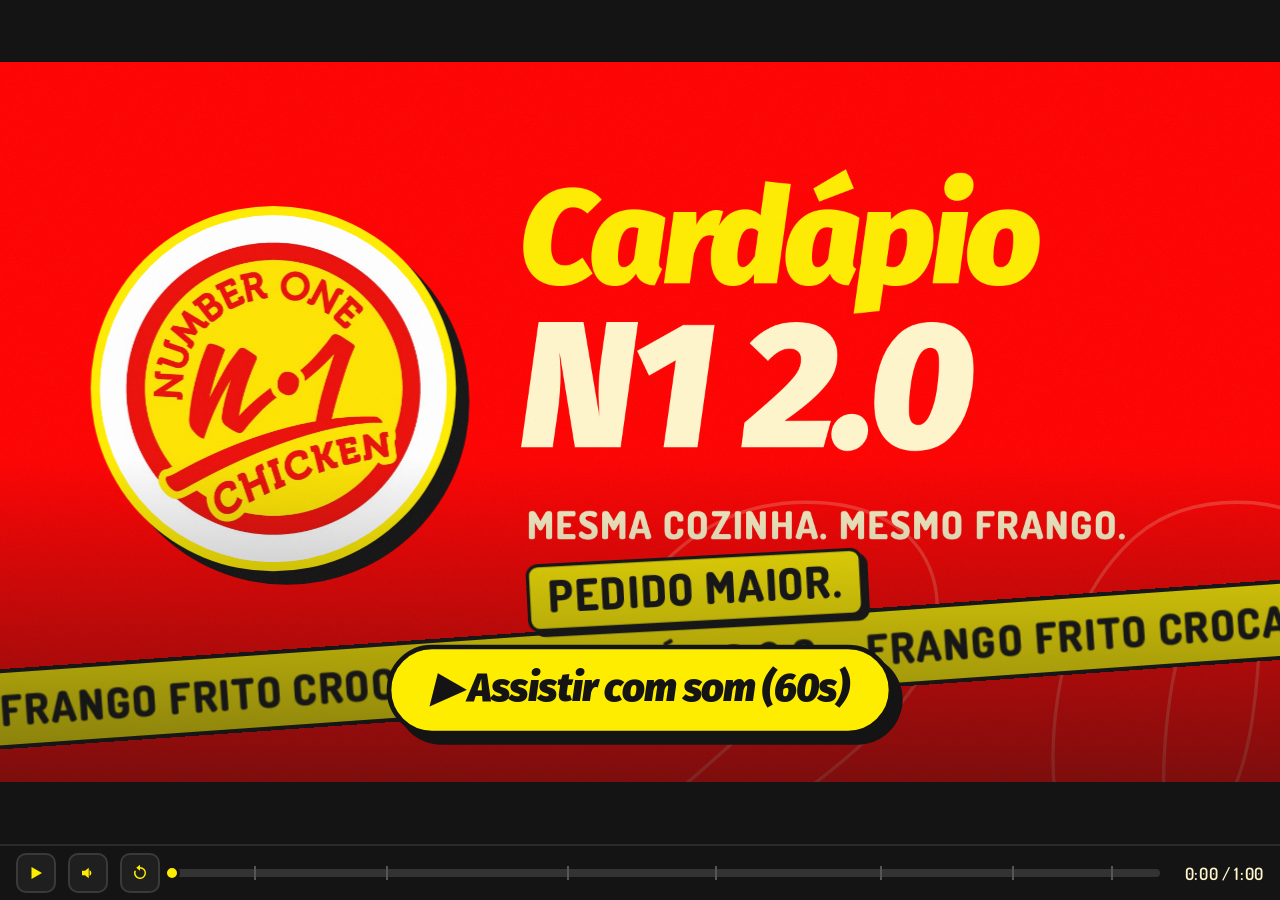
==== commit 07a48fa6: "Publica site n1-cardapio-2 Co-Authored-By: Claude Opus 5.5 <noreply@anthropic.com>" ====
--- a/video.html
+++ b/video.html
@@ -88,7 +88,7 @@
 .s5-card .ph{position:absolute;inset:0}
 .s5-trio{clip-path:circle(0% at 70% 50%)}
 .s5-chip{position:absolute;left:30px;bottom:30px;background:var(--k);color:var(--y);padding:14px 30px 18px;border-radius:22px;border:5px solid var(--k)}
-.s5-chip .lb{height:44px;overflow:hidden;position:relative;font-size:38px;color:var(--c)}
+.s5-chip .lb{height:44px;width:600px;overflow:hidden;position:relative;font-size:38px;color:var(--c)}
 .s5-chip .lb span{position:absolute;left:0;top:0;white-space:nowrap}
 .s5-chip .pz{font-size:92px}
 .fly{position:absolute;width:300px;height:300px;border-radius:50%;overflow:hidden;border:6px solid var(--k);box-shadow:8px 8px 0 var(--k);background:var(--y);z-index:4}
@@ -193,63 +193,63 @@
 
 <!-- 3 -->
 <section class="scene" id="s3">
-  <div class="s3-h h" id="s3h"><em>3</em> vazamentos</div>
+  <div class="s3-h h" id="s3h">O <em>nº 1</em> da N1.</div>
   <div class="leak stk" id="lk1" style="left:120px">
     <div class="top"><img src="assets/prod/dois-burgers.jpg" alt=""></div>
     <div class="num">1</div>
     <div class="hero h" id="lk1n">0%</div>
     <div class="lbl ds">vendidos em 30 dias</div>
-    <p>O #1 da marca, 10.718 vendidos, não tem adicional</p>
+    <p>2 Burguers com Desconto: o mais vendido da marca</p>
   </div>
   <div class="leak c stk" id="lk2" style="left:700px">
-    <div class="top"><img src="assets/brand/capa.png" alt=""></div>
+    <div class="top"><img src="assets/prod/chicken-burger.jpg" alt=""></div>
     <div class="num">2</div>
     <div class="hero h" id="lk2n">R$ 0,00</div>
-    <div class="lbl ds">é o preço do 1º item</div>
-    <p>O primeiro item da loja é um cupom de R$ 0,01 que pede para não comprar</p>
+    <div class="lbl ds">grupo de complemento</div>
+    <p>No iFood, só a escolha dos burgers. Nenhum adicional.</p>
   </div>
   <div class="leak stk" id="lk3" style="left:1280px">
-    <div class="top"><img src="assets/prod/maioneses.jpg" alt=""></div>
+    <div class="top"><img src="assets/prod/batata.jpg" alt=""></div>
     <div class="num">3</div>
     <div class="hero h" id="lk3n">R$ 0,00</div>
-    <div class="lbl ds">de CMV no kit</div>
-    <p>Kit 4 maioneses a R$ 14,90: CMV de até 50%</p>
+    <div class="lbl ds">saem sem nada junto</div>
+    <p>8 em cada 10 pedidos do nº 1 saem sozinhos</p>
   </div>
 </section>
 
 <!-- 4 -->
 <section class="scene" id="s4">
-  <div class="s4-h h" id="s4h"><em>Novo:</em> comece pela fome.</div>
+  <div class="s4-h h" id="s4h" style="font-size:112px"><em>iFood:</em> complemento no nº 1.</div>
   <div class="col stk" id="col1" style="left:120px">
-    <div class="who h">Só eu</div>
+    <div class="who h">Item</div>
+    <div class="pic"><img class="ph" src="assets/prod/dois-burgers.jpg" alt=""></div>
+    <div class="nm ds">2 Burguers com Desconto</div>
+    <div class="pr h" id="p1">R$ 44,90</div>
+  </div>
+  <div class="col mid stk" id="col2" style="left:700px">
+    <div class="badge-in" id="badgeW"><div class="badge ds" id="badge">Com<br>desconto</div></div>
+    <div class="who h">+ Extra</div>
+    <div class="pic"><img class="ph" src="assets/prod/batata.jpg" alt=""></div>
+    <div class="nm ds">Batata + Coca lata</div>
+    <div class="pr h" id="p2">R$ 14,90</div>
+  </div>
+  <div class="col stk" id="col3" style="left:1280px">
+    <div class="who h">Total</div>
     <div class="pic"><img class="ph" src="assets/prod/trio-burger.jpg" alt=""></div>
-    <div class="nm ds">Trio Burger</div>
-    <div class="pr h" id="p1">R$ 44,90</div>
-  </div>
-  <div class="col mid stk" id="col2" style="left:700px">
-    <div class="badge-in" id="badgeW"><div class="badge ds" id="badge">Mais<br>escolhido</div></div>
-    <div class="who h">Pra dividir</div>
-    <div class="pic"><img class="ph" src="assets/prod/combo-m.jpg" alt=""></div>
-    <div class="nm ds">Combo M</div>
-    <div class="pr h" id="p2">R$ 79,90</div>
-  </div>
-  <div class="col stk" id="col3" style="left:1280px">
-    <div class="who h">A galera</div>
-    <div class="pic"><img class="ph" src="assets/prod/combo-g.jpg" alt=""></div>
-    <div class="nm ds">Combo G</div>
-    <div class="pr h" id="p3">R$ 139,90</div>
+    <div class="nm ds">Pedido completo</div>
+    <div class="pr h" id="p3">R$ 59,80</div>
   </div>
 </section>
 
 <!-- 5 -->
 <section class="scene" id="s5">
-  <div class="s5-h h" id="s5h">Vira Trio por <em>+ R$ 13</em></div>
+  <div class="s5-h h" id="s5h">Compre <em>junto</em></div>
   <div class="s5-card stk" id="s5card">
-    <img class="ph" src="assets/prod/chicken-burger.jpg" alt="">
+    <img class="ph" src="assets/prod/dois-burgers.jpg" alt="">
     <img class="ph s5-trio" id="s5trio" src="assets/prod/trio-burger.jpg" alt="">
     <div class="s5-chip" id="s5chip">
-      <div class="lb ds"><span id="lbA">Chicken Burger</span><span id="lbB">Trio Burger</span></div>
-      <div class="pz h" id="s5p">R$ 31,90</div>
+      <div class="lb ds"><span id="lbA">2 Burguers</span><span id="lbB">2 Burguers + batata e Coca</span></div>
+      <div class="pz h" id="s5p">R$ 44,90</div>
     </div>
   </div>
   <div class="fly" id="fb" style="left:830px;top:250px"><img class="ph" src="assets/prod/batata.jpg" alt=""></div>
@@ -257,67 +257,69 @@
   <div class="fly" id="fc" style="left:830px;top:640px"><img class="ph" src="assets/prod/coca.jpg" alt=""></div>
   <div class="fly-t ds" id="fct" style="left:920px;top:905px">+ coca</div>
   <div class="s5-r">
-    <div class="lb ds" id="s5l">Margem por pedido</div>
-    <div class="big h" id="s5m">R$ 24,87</div>
+    <div class="lb ds" id="s5l">A N1 ganha a mais por pedido</div>
+    <div class="big h" id="s5m">R$ 0,00</div>
     <div class="meter" id="s5met"><div id="s5fill"></div></div>
   </div>
   <div class="s5-selo stk" id="s5selo">
-    <div class="h">+ R$ 7,24</div>
-    <div class="ds">de margem por pedido</div>
+    <div class="h">84%</div>
+    <div class="ds">dos pedidos do nº 1 saem sem isso hoje</div>
   </div>
 </section>
 
 <!-- 6 -->
 <section class="scene" id="s6">
-  <div class="s6-h h" id="s6h">Adicional no item certo.</div>
+  <div class="s6-h h" id="s6h">App próprio: mais vendido.</div>
   <div class="s6-card stk" id="s6card">
     <div class="pic"><img class="ph" id="s6img" src="assets/prod/dois-burgers.jpg" alt=""></div>
     <div class="txt">
-      <div class="nm ds" id="s6nm">2 Burguers + batata e Coca</div>
-      <div class="s6-old" id="s6old">Hoje R$ 44,90<i id="s6strike" style="display:none"></i></div>
-      <div class="s6-new h" id="s6new">R$ 44,90</div>
+      <div class="nm ds" id="s6nm">2 Burguers com Desconto</div>
+      <div class="s6-old" id="s6old">em 30 dias:<i id="s6strike" style="display:none"></i></div>
+      <div class="s6-new h" id="s6new">0</div>
     </div>
-    <div class="s6-tag stk h" id="s6tag">+ R$ 9,24 de margem por aceite</div>
-  </div>
-  <div class="s6-cmv ds" id="s6cmv">Com 20% de aceite no #1 da marca: <b id="s6c">R$ 0,0 mil</b> de margem em 30 dias</div>
+    <div class="s6-tag stk h" id="s6tag">MAIS VENDIDO da N1</div>
+  </div>
+  <div class="s6-cmv ds" id="s6cmv">No app próprio, recalculado a cada <b id="s6c">0</b> dias pelo BI</div>
 </section>
 
 <!-- 7 -->
 <section class="scene" id="s7">
-  <div class="s7-h h" id="s7h">Teste de <span id="d14">1</span> dias.</div>
+  <div class="s7-h h" id="s7h" style="font-size:118px">Quem pediu, também levou.<span id="d14" hidden></span></div>
   <div class="s7-sub">
-    <div id="s7a">Metade das vitrines com o cardápio novo.</div>
-    <div id="s7b">Metade com o atual.</div>
-  </div>
-  <div class="s7-sub3" id="s7c">Mede conversão, ticket médio e margem.</div>
-  <div class="s7-row" id="r1" style="top:590px"><div class="ds">Cardápio novo</div><div class="s7-bar" id="b1" style="background:var(--y);border-color:var(--y)"><b id="b1n">0%</b></div></div>
-  <div class="s7-row" id="r2" style="top:790px"><div class="ds">Cardápio atual</div><div class="s7-bar" id="b2" style="background:var(--c)"><b id="b2n">0%</b></div></div>
+    <div id="s7a">Só no app próprio: ao abrir o 2 Burguers,</div>
+    <div id="s7b">aparecem primeiro os 2 que mais saem junto.</div>
+  </div>
+  <div class="s7-sub3" id="s7c">Direto do BI, recalculado todo mês.</div>
+  <div class="s7-row" id="r1" style="top:590px"><div class="ds">Coca-Cola lata · pedidos que levaram junto</div><div class="s7-bar" id="b1" style="background:var(--y);border-color:var(--y)"><b id="b1n">0%</b></div></div>
+  <div class="s7-row" id="r2" style="top:790px"><div class="ds">Batata frita · pedidos que levaram junto</div><div class="s7-bar" id="b2" style="background:var(--c)"><b id="b2n">0%</b></div></div>
   <div id="days"></div>
-  <div class="s7-day ds" id="s7d">Dia <b id="dn">0</b> de 14</div>
+  <div class="s7-day ds" id="s7d"><b id="dn">0</b> pedidos do nº 1 em 30 dias</div>
 </section>
 
 <!-- 8 -->
 <section class="scene" id="s8">
   <div class="s8-band" id="s8band"></div>
   <div class="s8-logo" id="s8logo"><img src="assets/brand/logo.jpg" alt="N1 Chicken"></div>
-  <div class="s8-t h" id="s8t">Pede o trio.</div>
+  <div class="s8-t h" id="s8t" style="font-size:150px">O nº 1, agora completo.</div>
   <div class="s8-f ds" id="s8f">N1 Chicken · Frango frito crocante</div>
 </section>
 
 <div id="wipe"><div class="wb wk" id="wk"></div><div class="wb wy" id="wy"></div><div class="wb wr" id="wr"></div></div>
 <div id="grain"></div>
-<div class="ov" id="ovStart"><button class="bigbtn" id="btnStart" type="button">▶ Assistir (60s)</button></div>
+<div class="ov" id="ovStart"><button class="bigbtn" id="btnStart" type="button">▶ Assistir com som (60s)</button></div>
 <div class="ov" id="ovEnd" hidden><button class="bigbtn" id="btnAgain" type="button">↻ Ver de novo</button></div>
 </div>
 </div>
 <div id="bar">
   <button id="bPlay" type="button" aria-label="Play"><svg viewBox="0 0 24 24" id="icPlay"><path d="M6 4l14 8-14 8z"/></svg></button>
+  <button id="bSom" type="button" aria-label="Som"><svg viewBox="0 0 24 24" id="icSom"><path d="M4 9v6h4l5 4V5L8 9H4zm12.5 3a4.5 4.5 0 0 0-2.5-4v8a4.5 4.5 0 0 0 2.5-4z"/></svg></button>
   <button id="bRe" type="button" aria-label="Reiniciar"><svg viewBox="0 0 24 24"><path d="M12 4a8 8 0 1 1-7.4 5h2.3A6 6 0 1 0 12 6v3L7 5l5-4z"/></svg></button>
   <div id="track" aria-label="Progresso"><div class="rail"><div id="fill"></div></div><div id="knob"></div></div>
   <div id="time">0:00 / 1:00</div>
 </div>
 </div>
 
+<audio id="narr" src="assets/audio/narracao.mp3" preload="auto"></audio>
 <script>
 (function(){
 'use strict';
@@ -448,7 +450,7 @@
 
 /* ---------- SCENE 3 (13 a 24) ---------- */
 reveal($('s3h'), 13.2, .12, .8);
-[['lk1', 14.2, -2, 10718, int], ['lk2', 16.8, 1.5, 0.01, brl], ['lk3', 19.4, -1.5, 50, pct0]].forEach(function(o){
+[['lk1', 14.2, -2, 10718, int], ['lk2', 16.8, 1.5, 1, int], ['lk3', 19.4, -1.5, 84, pct0]].forEach(function(o){
   var el = $(o[0]);
   A(el, riseKF(o[2]), o[1], 1.0, L);
   A(el.querySelector('.top img'), [{transform:'scale(1.45)'}, {transform:'scale(1)'}], o[1], 1.8);
@@ -466,7 +468,7 @@
 
 /* ---------- SCENE 4 (24 a 33) ---------- */
 reveal($('s4h'), 24.2, .08, .75);
-[['col1', 24.85, 44.9], ['col2', 25.1, 79.9], ['col3', 25.35, 139.9]].forEach(function(o, k){
+[['col1', 24.85, 44.9], ['col2', 25.1, 14.9], ['col3', 25.35, 59.8]].forEach(function(o, k){
   var el = $(o[0]);
   A(el, [{transform:'translateY(1000px) scale(1)', easing:E}, {transform:'translateY(-30px) scale(1)', offset:.62, easing:'ease-in-out'}, {transform:'translateY(0px) scale(1)'}], o[1], 1.1, L);
   A(el.querySelector('.pic'), popKF(0), o[1] + .4, .9, L);
@@ -508,8 +510,8 @@
 A($('fct'), [{opacity:1}, {opacity:0}], 37.2, .2);
 A($('s5trio'), [{clipPath:'circle(0% at 70% 50%)'}, {clipPath:'circle(85% at 50% 50%)'}], 37.55, .6);
 A($('s5card'), [{transform:'translateX(0px) rotate(0deg) scale(1)'}, {transform:'translateX(0px) rotate(-1.5deg) scale(1.05)'}, {transform:'translateX(0px) rotate(0deg) scale(1)'}], 37.55, .6, {ease:'ease-out'});
-C($('s5p'), 31.9, 44.9, 37.7, .9, brl);
-C($('s5m'), 24.87, 32.11, 38.5, 1.6, brl);
+C($('s5p'), 44.9, 59.8, 37.7, .9, brl);
+C($('s5m'), 0, 9.24, 38.5, 1.6, brl);
 A($('s5fill'), [{transform:'scaleX(.775)'}, {transform:'scaleX(1)'}], 38.5, 1.6);
 A($('s5m'), [{color:'#141414'}, {color:'#FF0000'}], 40.0, .3);
 A($('s5selo'), popKF(-4), 40.35, .9, L);
@@ -522,10 +524,10 @@
 up($('s6old'), 44.4, .6, 30);
 up($('s6new'), 44.6, .7, 50);
 A($('s6strike'), [{transform:'scaleX(0)'}, {transform:'scaleX(1)'}], 45.25, .45);
-C($('s6new'), 44.9, 59.8, 45.35, 1.1, brl);
+C($('s6new'), 0, 10718, 45.35, 1.1, int);
 A($('s6tag'), popKF(-5), 46.55, .9, L);
 up($('s6cmv'), 47.5, .6, 30);
-C($('s6c'), 0, 19.8, 47.6, 1.1, function(v){ return 'R$ ' + v.toFixed(1).replace('.', ',') + ' mil'; });
+C($('s6c'), 0, 30, 47.6, 1.1, int);
 
 /* ---------- SCENE 7 (51 a 57) ---------- */
 reveal($('s7h'), 51.15, .1, .75);
@@ -535,16 +537,16 @@
 up($('r1'), 52.6, .5, 30);
 up($('r2'), 52.8, .5, 30);
 A($('b1'), [{transform:'scaleX(0)'}, {transform:'scaleX(1)'}], 52.75, 1.1);
-A($('b2'), [{transform:'scaleX(0)'}, {transform:'scaleX(1)'}], 52.95, 1.1);
-C($('b1n'), 0, 50, 52.75, 1.1, pct0);
-C($('b2n'), 0, 50, 52.95, 1.1, pct0);
+A($('b2'), [{transform:'scaleX(0)'}, {transform:'scaleX(.73)'}], 52.95, 1.1);
+C($('b1n'), 0, 324, 52.75, 1.1, int);
+C($('b2n'), 0, 236, 52.95, 1.1, int);
 var days = $('days');
 for (i = 0; i < 14; i++){
   var db = document.createElement('div'); days.appendChild(db);
   A(db, [{transform:'scaleY(0)'}, {transform:'scaleY(1)'}], 53.3 + i * .13, .5, {ease:'cubic-bezier(.3,1.4,.5,1)'});
 }
 up($('s7d'), 53.2, .5, 20);
-C($('dn'), 0, 14, 53.3, 14 * .13 + .3, int);
+C($('dn'), 0, 10426, 53.3, 2.1, int);
 reveal($('s7c'), 54.5, .06, .65);
 
 /* ---------- SCENE 8 (57 a 60) ---------- */
@@ -595,6 +597,10 @@
 }
 
 var t = 0, playing = false, started = false, last = 0;
+var narr = document.getElementById('narr');
+var SOM_ON = '<path d="M4 9v6h4l5 4V5L8 9H4zm12.5 3a4.5 4.5 0 0 0-2.5-4v8a4.5 4.5 0 0 0 2.5-4z"/>', SOM_OFF = '<path d="M4 9v6h4l5 4V5L8 9H4zm15.6 3 2.2-2.2-1.4-1.4L18.2 10.6 16 8.4l-1.4 1.4 2.2 2.2-2.2 2.2 1.4 1.4 2.2-2.2 2.2 2.2 1.4-1.4z"/>';
+$('bSom').addEventListener('click', function(){ narr.muted = !narr.muted; $('icSom').innerHTML = narr.muted ? SOM_OFF : SOM_ON; });
+window.__film = { seek: function(x){ started = true; ovStart.hidden = true; ovEnd.hidden = true; t = x; render(x, false); }, dur: DUR };
 var ovStart = $('ovStart'), ovEnd = $('ovEnd');
 function setIcon(){
   $('icPlay').innerHTML = playing ? '<path d="M6 4h4v16H6zM14 4h4v16h-4z"/>' : '<path d="M6 4l14 8-14 8z"/>';
@@ -604,7 +610,8 @@
   if (!playing) return;
   var dt = Math.min(.1, (now - last) / 1000); last = now;
   t += dt;
-  if (t >= DUR){ t = DUR; playing = false; render(t); ovEnd.hidden = false; setIcon(); return; }
+  if (narr && !narr.paused && Math.abs(narr.currentTime - t) > .25) t = narr.currentTime;
+  if (t >= DUR){ t = DUR; playing = false; render(t); ovEnd.hidden = false; setIcon(); if (narr) narr.pause(); return; }
   render(t);
   requestAnimationFrame(loop);
 }
@@ -613,9 +620,10 @@
   if (t >= DUR) t = 0;
   ovStart.hidden = true; ovEnd.hidden = true;
   playing = true; last = performance.now(); setIcon();
+  if (narr){ try { narr.currentTime = t; var pr = narr.play(); if (pr && pr.catch) pr.catch(function(){}); } catch (e) {} }
   requestAnimationFrame(loop);
 }
-function pause(){ playing = false; setIcon(); }
+function pause(){ playing = false; setIcon(); if (narr) narr.pause(); }
 function toggle(){ if (playing) pause(); else play(); }
 function restart(){ started = true; t = 0; render(0); play(); }
 
@@ -637,6 +645,7 @@
   t = p * DUR; started = true; ovStart.hidden = true;
   ovEnd.hidden = t < DUR;
   render(t);
+  if (narr){ try { narr.currentTime = Math.min(t, DUR); } catch (e) {} }
 }
 track.addEventListener('pointerdown', function(e){ dragging = true; track.setPointerCapture(e.pointerId); seekFromEvent(e); });
 track.addEventListener('pointermove', function(e){ if (dragging) seekFromEvent(e); });
